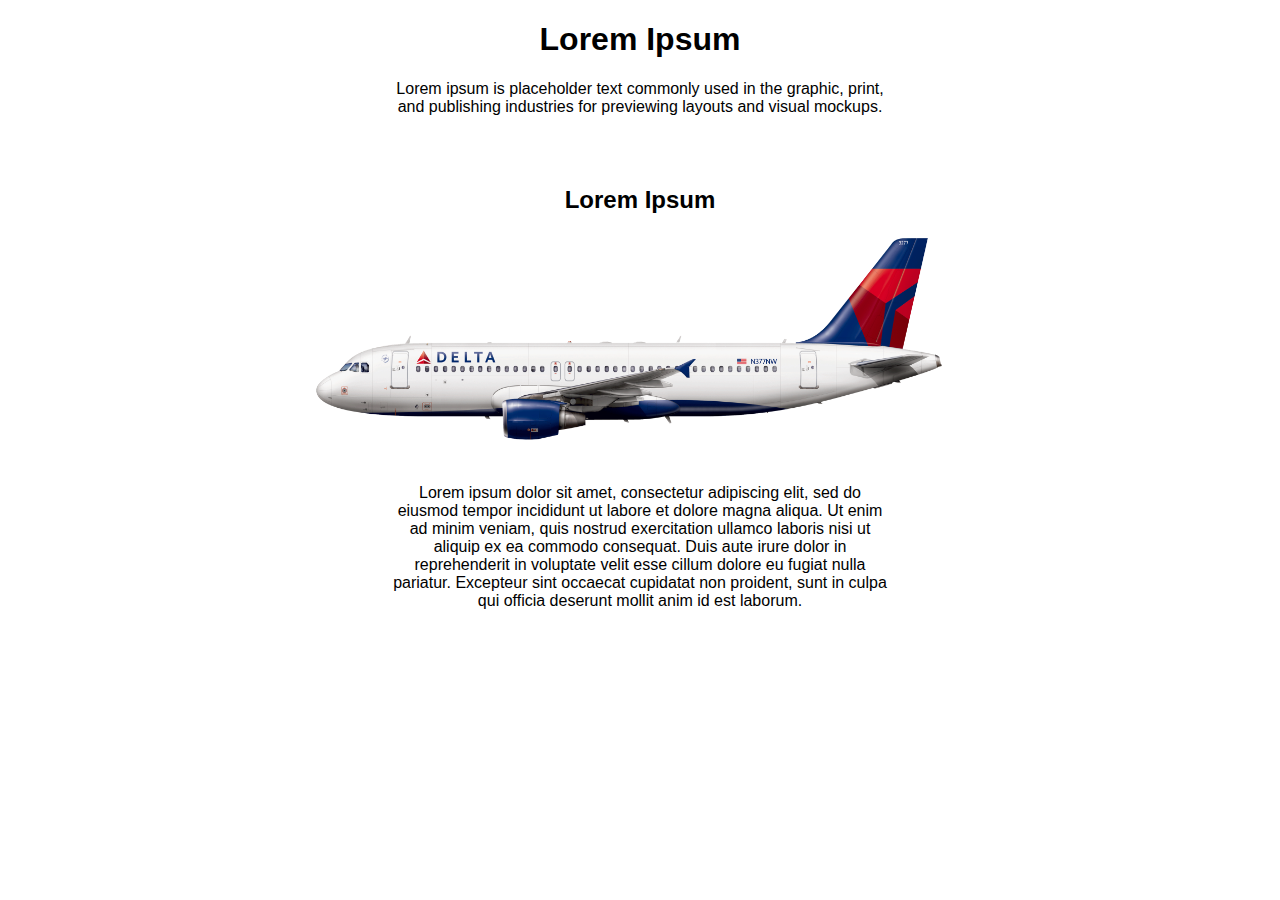
==== week 1/index.html @ 9ca07b12 "Add files via upload" ====
<!DOCTYPE html>
<html lang="en">
  <head>
    <meta charset="UTF-8" />
    <meta name="viewport"how to centre h1 css content="width=device-width, initial-scale=1, shrink-to-fit=no"/>

    <title>My Blog</title>

    <link rel="stylesheet" href="style.css" />
    <link rel="shortcut icon" type="image/x-icon" href="favicon.ico" />

    <head>
      <div class="header">
        <h1>Lorem Ipsum</h1>
        <p>Lorem ipsum is placeholder text commonly used in the graphic, print, and publishing industries for previewing layouts and visual mockups.</p>
      </div>
    </header>
  </head>

  <body>
    <article>
      <div class="art1">
        <h2>Lorem Ipsum</h2>
        <img src="plane.png" alt="Italian Trulli">
        <p>Lorem ipsum dolor sit amet, consectetur adipiscing elit, sed do eiusmod tempor incididunt
          ut labore et dolore magna aliqua. Ut enim ad minim veniam, quis nostrud exercitation ullamco
          laboris nisi ut aliquip ex ea commodo consequat. Duis aute irure dolor in reprehenderit in
          voluptate velit esse cillum dolore eu fugiat nulla pariatur. Excepteur sint occaecat cupidatat
          non proident, sunt in culpa qui officia deserunt mollit anim id est laborum.
        </p>
      </div>
    </article>
  </body>
</html>
---- week 1/style.css ----
.header {
    width:500px;
    margin: 0 auto;
    text-align: center;
    font-family: Arial, Helvetica, sans-serif;
}

.art1 img{
    display: block;
    margin-left: auto;
    margin-right: auto;
    height: 250px;
    width: 700px;
}

.art1 h2{
    padding-top: 50px;
    text-align: center;
    font-family: Arial;
}

.art1 p {
    width: 500px;
    margin: 0 auto;
    text-align: center;
    font-family: Arial, Helvetica, sans-serif;
}
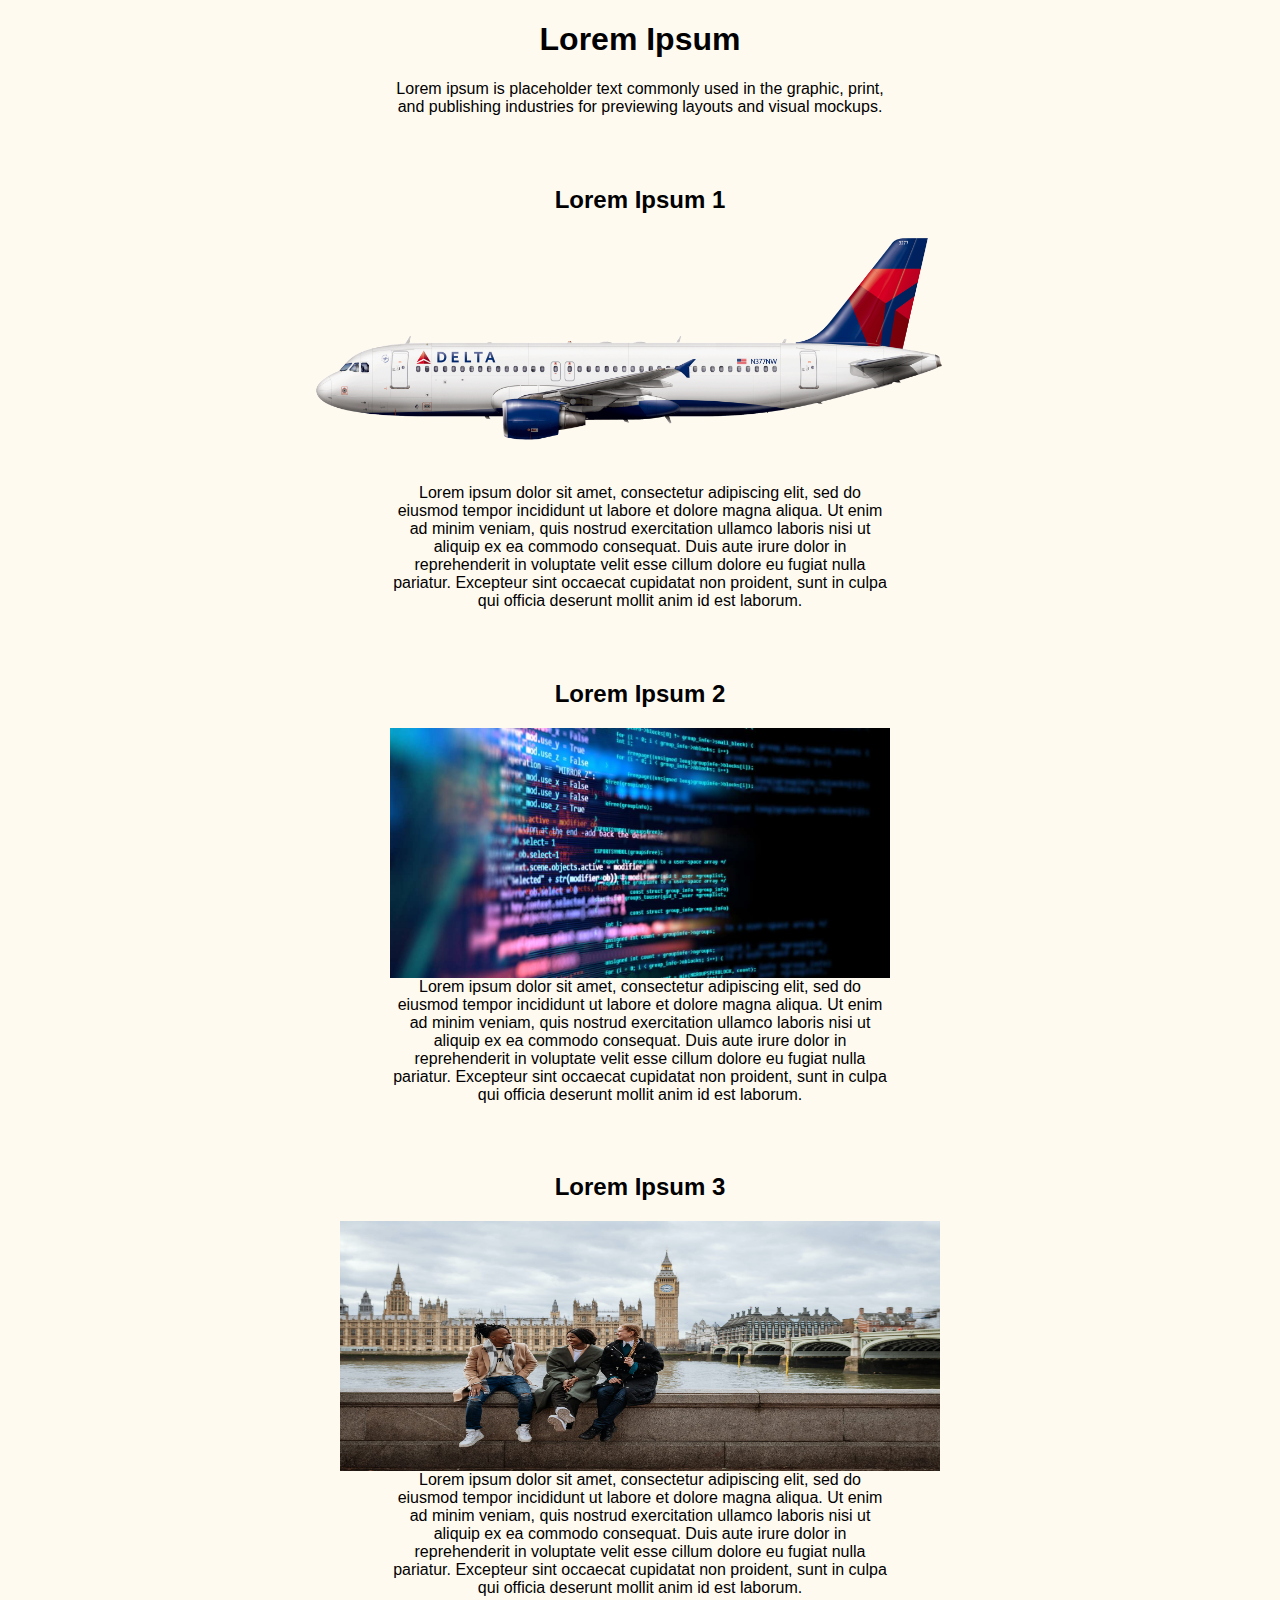
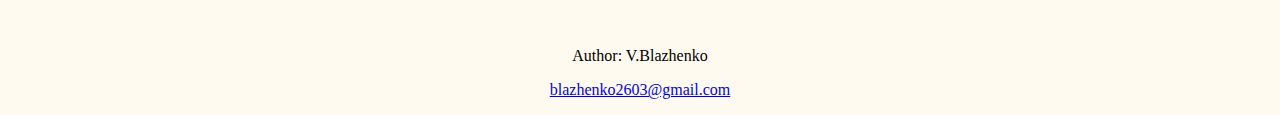
==== commit f0563749: "Add files via upload" ====
--- a/week 1/index.html
+++ b/week 1/index.html
@@ -20,7 +20,7 @@
   <body>
     <article>
       <div class="art1">
-        <h2>Lorem Ipsum</h2>
+        <h2>Lorem Ipsum 1</h2>
         <img src="plane.png" alt="Italian Trulli">
         <p>Lorem ipsum dolor sit amet, consectetur adipiscing elit, sed do eiusmod tempor incididunt
           ut labore et dolore magna aliqua. Ut enim ad minim veniam, quis nostrud exercitation ullamco
@@ -29,7 +29,37 @@
           non proident, sunt in culpa qui officia deserunt mollit anim id est laborum.
         </p>
       </div>
+
+      <div class="art2">
+        <h2>Lorem Ipsum 2</h2>
+        <img src="compscience.jpg" alt="Italian Trulli">
+        <p>Lorem ipsum dolor sit amet, consectetur adipiscing elit, sed do eiusmod tempor incididunt
+          ut labore et dolore magna aliqua. Ut enim ad minim veniam, quis nostrud exercitation ullamco
+          laboris nisi ut aliquip ex ea commodo consequat. Duis aute irure dolor in reprehenderit in
+          voluptate velit esse cillum dolore eu fugiat nulla pariatur. Excepteur sint occaecat cupidatat
+          non proident, sunt in culpa qui officia deserunt mollit anim id est laborum.
+        </p>
+      </div>
+
+      <div class="art3">
+        <h2>Lorem Ipsum 3</h2>
+        <img src="london.jpg" alt="Italian Trulli">
+        <p>Lorem ipsum dolor sit amet, consectetur adipiscing elit, sed do eiusmod tempor incididunt
+          ut labore et dolore magna aliqua. Ut enim ad minim veniam, quis nostrud exercitation ullamco
+          laboris nisi ut aliquip ex ea commodo consequat. Duis aute irure dolor in reprehenderit in
+          voluptate velit esse cillum dolore eu fugiat nulla pariatur. Excepteur sint occaecat cupidatat
+          non proident, sunt in culpa qui officia deserunt mollit anim id est laborum.
+        </p>
+      </div>
     </article>
+
+    <footer>
+      <div class="ftr">
+        <p>Author: V.Blazhenko</p>
+        <p><a href="mailto:blazhenko2603@gmail.com">blazhenko2603@gmail.com</a></p>
+      </div> 
+    </footer>
+
   </body>
 </html>
 
--- a/week 1/style.css
+++ b/week 1/style.css
@@ -4,6 +4,12 @@
     text-align: center;
     font-family: Arial, Helvetica, sans-serif;
 }
+
+body {
+    background-color: #FFFAF0;
+}
+
+/*Article 1*/
 
 .art1 img{
     display: block;
@@ -24,4 +30,59 @@
     margin: 0 auto;
     text-align: center;
     font-family: Arial, Helvetica, sans-serif;
+}
+
+/*Article 2*/
+
+.art2 img{
+    display: block;
+    margin-left: auto;
+    margin-right: auto;
+    height: 250px;
+    width: 500px;
+
+}
+
+.art2 h2{
+    padding-top: 50px;
+    text-align: center;
+    font-family: Arial;
+}
+
+.art2 p {
+    width: 500px;
+    margin: 0 auto;
+    text-align: center;
+    font-family: Arial, Helvetica, sans-serif;
+}
+
+/*Article 3*/
+
+.art3 img{
+    display: block;
+    margin-left: auto;
+    margin-right: auto;
+    height: 250px;
+    width: 600px;
+
+}
+
+.art3 h2{
+    padding-top: 50px;
+    text-align: center;
+    font-family: Arial;
+}
+
+.art3 p {
+    width: 500px;
+    margin: 0 auto;
+    text-align: center;
+    font-family: Arial, Helvetica, sans-serif;
+}
+
+/*Article 3*/
+
+.ftr {
+    margin-top: 50px;
+    text-align: center;
 }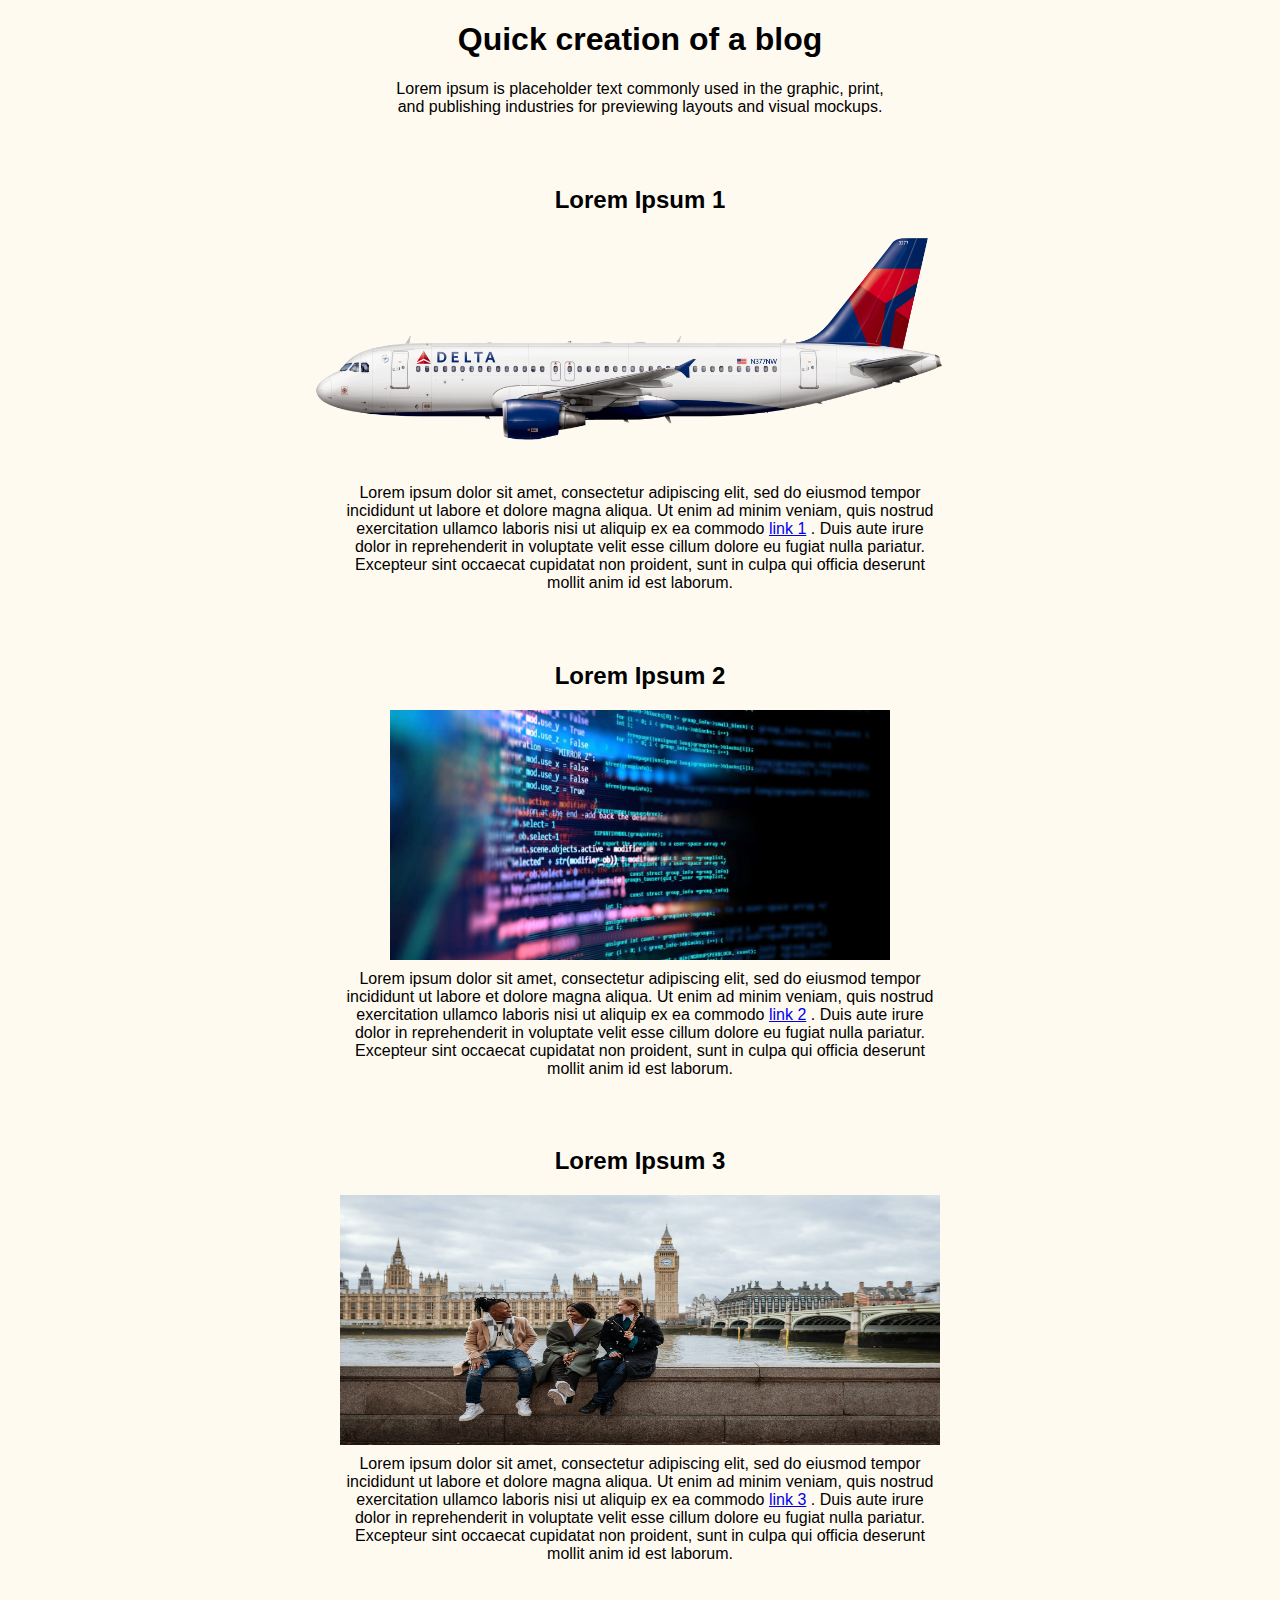
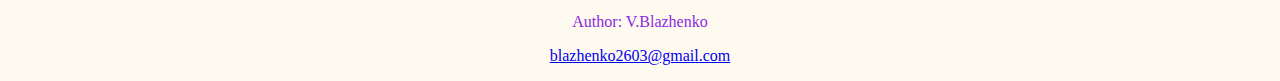
==== commit 46123ea3: "Completed a quick blog" ====
--- a/week 1/index.html
+++ b/week 1/index.html
@@ -11,7 +11,7 @@
 
     <head>
       <div class="header">
-        <h1>Lorem Ipsum</h1>
+        <h1>Quick creation of a blog</h1>
         <p>Lorem ipsum is placeholder text commonly used in the graphic, print, and publishing industries for previewing layouts and visual mockups.</p>
       </div>
     </header>
@@ -24,7 +24,8 @@
         <img src="plane.png" alt="Italian Trulli">
         <p>Lorem ipsum dolor sit amet, consectetur adipiscing elit, sed do eiusmod tempor incididunt
           ut labore et dolore magna aliqua. Ut enim ad minim veniam, quis nostrud exercitation ullamco
-          laboris nisi ut aliquip ex ea commodo consequat. Duis aute irure dolor in reprehenderit in
+          laboris nisi ut aliquip ex ea commodo <a href="https://github.com/CodeYourFuture/HTML-CSS-Coursework-Week1">link 1</a>
+          . Duis aute irure dolor in reprehenderit in
           voluptate velit esse cillum dolore eu fugiat nulla pariatur. Excepteur sint occaecat cupidatat
           non proident, sunt in culpa qui officia deserunt mollit anim id est laborum.
         </p>
@@ -35,7 +36,8 @@
         <img src="compscience.jpg" alt="Italian Trulli">
         <p>Lorem ipsum dolor sit amet, consectetur adipiscing elit, sed do eiusmod tempor incididunt
           ut labore et dolore magna aliqua. Ut enim ad minim veniam, quis nostrud exercitation ullamco
-          laboris nisi ut aliquip ex ea commodo consequat. Duis aute irure dolor in reprehenderit in
+          laboris nisi ut aliquip ex ea commodo <a href="https://github.com/CodeYourFuture/HTML-CSS-Coursework-Week1">link 2</a>
+          . Duis aute irure dolor in reprehenderit in
           voluptate velit esse cillum dolore eu fugiat nulla pariatur. Excepteur sint occaecat cupidatat
           non proident, sunt in culpa qui officia deserunt mollit anim id est laborum.
         </p>
@@ -46,7 +48,8 @@
         <img src="london.jpg" alt="Italian Trulli">
         <p>Lorem ipsum dolor sit amet, consectetur adipiscing elit, sed do eiusmod tempor incididunt
           ut labore et dolore magna aliqua. Ut enim ad minim veniam, quis nostrud exercitation ullamco
-          laboris nisi ut aliquip ex ea commodo consequat. Duis aute irure dolor in reprehenderit in
+          laboris nisi ut aliquip ex ea commodo <a href="https://github.com/CodeYourFuture/HTML-CSS-Coursework-Week1">link 3</a>
+          . Duis aute irure dolor in reprehenderit in
           voluptate velit esse cillum dolore eu fugiat nulla pariatur. Excepteur sint occaecat cupidatat
           non proident, sunt in culpa qui officia deserunt mollit anim id est laborum.
         </p>
--- a/week 1/style.css
+++ b/week 1/style.css
@@ -26,7 +26,7 @@
 }
 
 .art1 p {
-    width: 500px;
+    width: 600px;
     margin: 0 auto;
     text-align: center;
     font-family: Arial, Helvetica, sans-serif;
@@ -40,7 +40,7 @@
     margin-right: auto;
     height: 250px;
     width: 500px;
-
+    padding-bottom: 10px;
 }
 
 .art2 h2{
@@ -50,7 +50,7 @@
 }
 
 .art2 p {
-    width: 500px;
+    width: 600px;
     margin: 0 auto;
     text-align: center;
     font-family: Arial, Helvetica, sans-serif;
@@ -64,6 +64,7 @@
     margin-right: auto;
     height: 250px;
     width: 600px;
+    padding-bottom: 10px;
 
 }
 
@@ -74,7 +75,7 @@
 }
 
 .art3 p {
-    width: 500px;
+    width: 600px;
     margin: 0 auto;
     text-align: center;
     font-family: Arial, Helvetica, sans-serif;
@@ -85,4 +86,6 @@
 .ftr {
     margin-top: 50px;
     text-align: center;
+    color: blueviolet;
+
 }